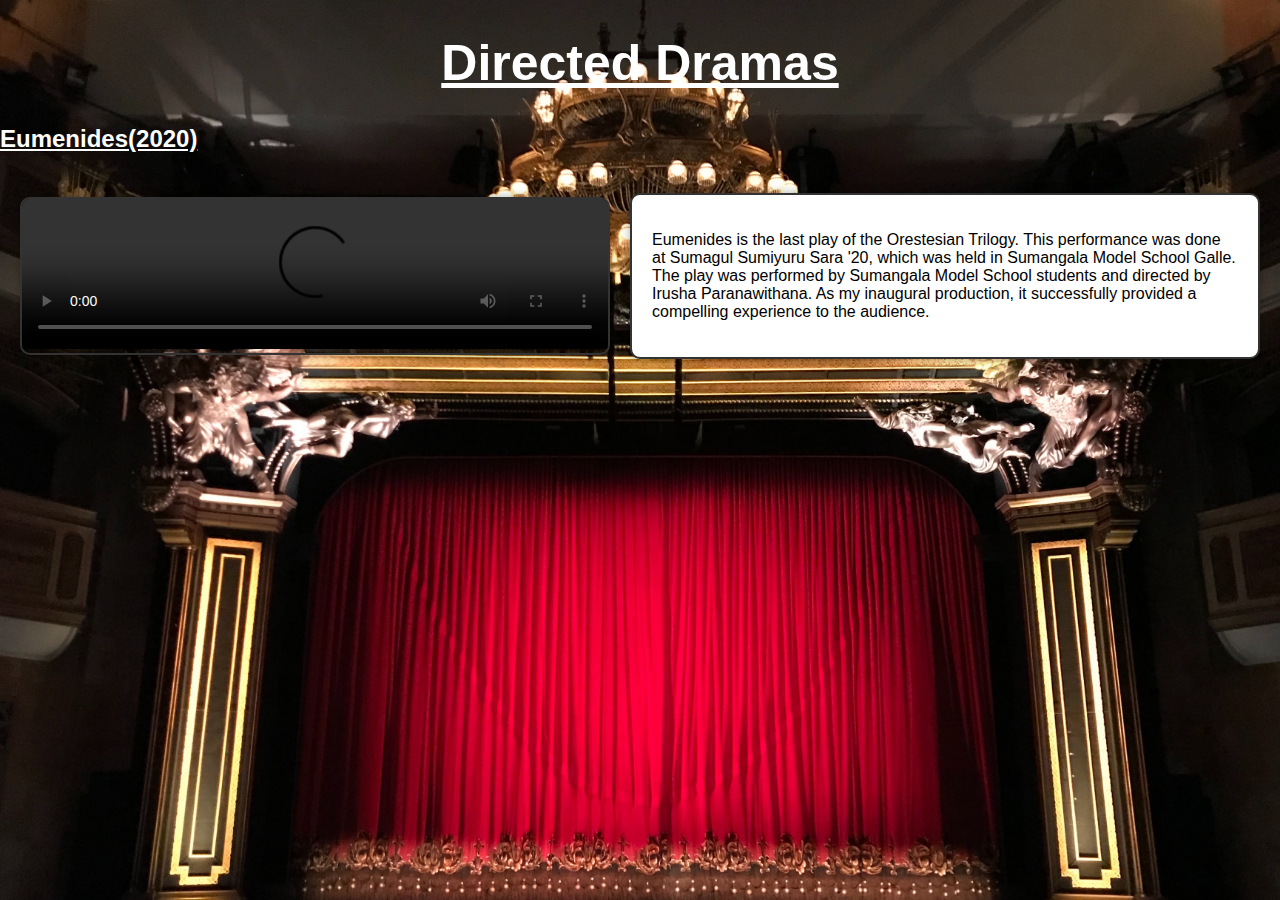
==== pages/drama.html @ d00fd975 "CHANGES" ====
<!DOCTYPE html>
<html>
<head>
    <title>Directed Dramas</title>
    <link rel="stylesheet" href="../css/drama.css">
</head>
<body>
    <header class="header">
        <h1>Directed Dramas</h1>
    </header>
    
    <h2>Eumenides(2020)</h2>
    
    <div class="container">
        <div class="video-container">
            <video controls src="../videos/eumenides.mp4" class="video"></video>
        </div>
        <div class="text">
            <p>Eumenides is the last play of the Orestesian Trilogy. This performance was done at Sumagul Sumiyuru Sara '20, which was held in Sumangala Model School Galle. The play was performed by Sumangala Model School students and directed by Irusha Paranawithana. As my inaugural production, it successfully provided a compelling experience to the audience.</p>
        </div>
    </div>
</body>
</html>
---- css/drama.css ----
@keyframes FadeIn{
    from {opacity:0;
        transform: rotateX(-10px);
    }
    to{
        opacity: 1;
        transform: rotateX(0);
    }
}
body {
    font-family: Arial, sans-serif;
    background-image: url(../images/dramabg.jpg);
    background-size: cover;
    animation: FadeIn 0.75s;
   
   
    margin: 0;
    padding: 0;
}
h1 {
    color: #fff;
    font-size: 50px; /* Increase the font size for emphasis */
    text-align: center; 
    display: flex;
    justify-content: center; 
    align-items: center; 
    text-decoration: underline;
    
    
   
}
h2{
    color: #fff;
    text-decoration: underline;
}





.container {
    display: flex;
    align-items: center;
    justify-content: center;
    padding: 20px;
}

.video-container {
    flex: 1;
    border: 2px solid #333;
    box-shadow: 0 0 10px rgba(0, 0, 0, 0.3);
    margin-right: 20px;
    border-radius: 10px;
    overflow: hidden;
}

.video {
    width: 100%;
}

.text {
    flex: 1;
    background-color: #fff;
    padding: 20px;
    border: 2px solid #333;
    box-shadow: 0 0 10px rgba(0, 0, 0, 0.3);
    border-radius: 10px;
}
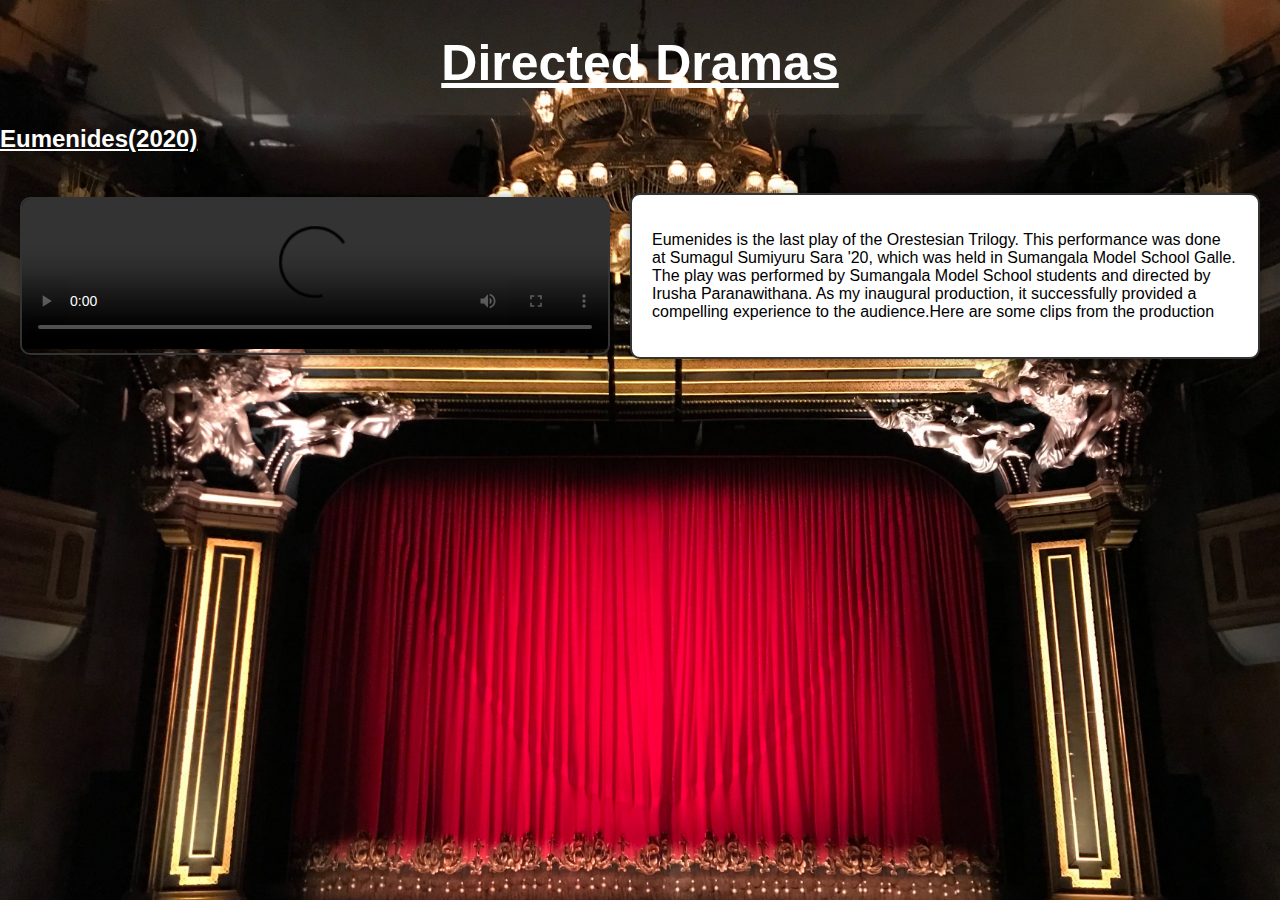
==== commit 4ea18349: "final changes" ====
--- a/pages/drama.html
+++ b/pages/drama.html
@@ -13,10 +13,10 @@
     
     <div class="container">
         <div class="video-container">
-            <video controls src="../videos/eumenides.mp4" class="video"></video>
+            <video controls src="../videos/eumenides_drama.mp4" class="video"></video>
         </div>
         <div class="text">
-            <p>Eumenides is the last play of the Orestesian Trilogy. This performance was done at Sumagul Sumiyuru Sara '20, which was held in Sumangala Model School Galle. The play was performed by Sumangala Model School students and directed by Irusha Paranawithana. As my inaugural production, it successfully provided a compelling experience to the audience.</p>
+            <p>Eumenides is the last play of the Orestesian Trilogy. This performance was done at Sumagul Sumiyuru Sara '20, which was held in Sumangala Model School Galle. The play was performed by Sumangala Model School students and directed by Irusha Paranawithana. As my inaugural production, it successfully provided a compelling experience to the audience.Here are some clips from the production</p>
         </div>
     </div>
 </body>
